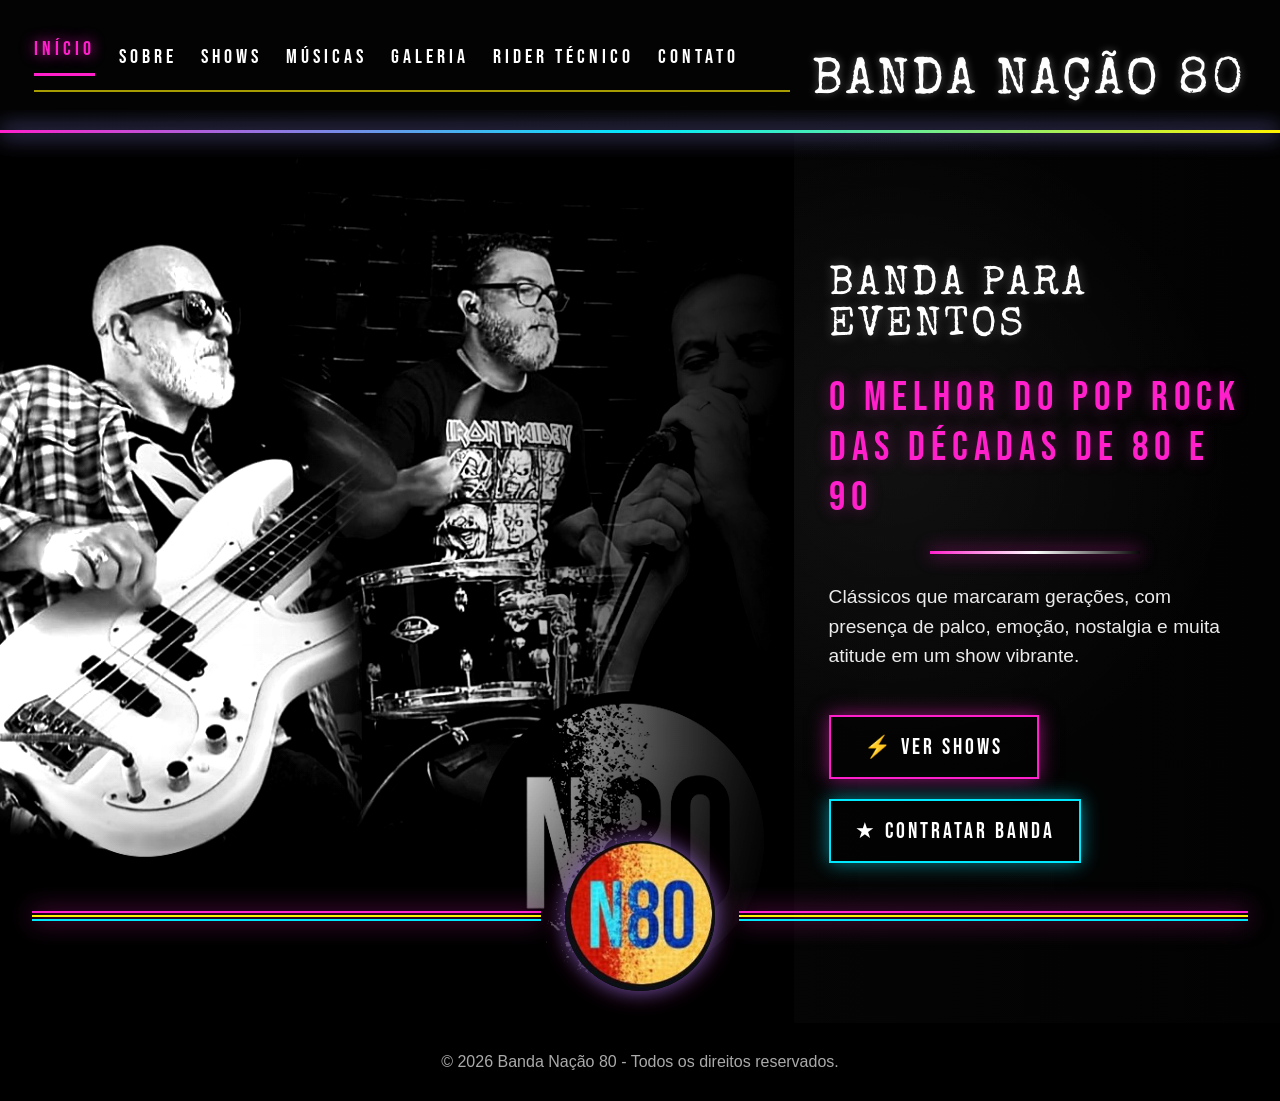
==== index.html @ 03a15b0b "Add files via upload" ====
<!DOCTYPE html>
<html lang="pt-BR">
<head>
  <meta charset="UTF-8" />
  <meta name="viewport" content="width=device-width, initial-scale=1.0" />
  <title>Início | Banda Nação 80</title>
  <link rel="stylesheet" href="style.css" />
</head>
<body>
  <header class="topo">
    <nav class="menu">
      <a class="ativo" href="index.html">Início</a>
      <a href="sobre.html">Sobre</a>
      <a href="shows.html">Shows</a>
      <a href="musicas.html">Músicas</a>
      <a href="galeria.html">Galeria</a>
      <a href="rider.html">Rider Técnico</a>
      <a href="contato.html">Contato</a>
    </nav>

    <div class="marca">BANDA NAÇÃO 80</div>
  </header>

  <main>
    <section id="inicio" class="hero">
      <div class="foto-banda" aria-label="Foto da Banda Nação 80"></div>

      <div class="conteudo-hero">
        <h2>Banda para eventos</h2>

        <h1>
          O melhor do pop rock<br />
          das décadas de 80 e 90
        </h1>

        <div class="linha-neon pequena"></div>

        <p>
          Clássicos que marcaram gerações, com presença de palco, emoção,
          nostalgia e muita atitude em um show vibrante.
        </p>

        <div class="botoes">
          <a class="btn btn-rosa" href="shows.html">⚡ Ver Shows</a>
          <a class="btn btn-azul" href="contato.html">★ Contratar Banda</a>
        </div>
      </div>

      <div class="base-neon">
        <span></span>
        <img src="assets/logo-n80.jpeg" alt="Logo N80 colorido" class="logo-centro" />
        <span></span>
      </div>
    </section>
  </main>

  <footer>
    <p>© 2026 Banda Nação 80 - Todos os direitos reservados.</p>
  </footer>

  <script src="script.js"></script>
</body>
</html>
---- style.css ----
@import url('https://fonts.googleapis.com/css2?family=Bebas+Neue&family=Special+Elite&display=swap');

* {
  margin: 0;
  padding: 0;
  box-sizing: border-box;
}

html {
  scroll-behavior: smooth;
}

body {
  background: #020202;
  color: #fff;
  font-family: Arial, Helvetica, sans-serif;
  overflow-x: hidden;
}

.topo {
  width: 100%;
  min-height: 110px;
  padding: 24px 48px 18px;
  display: flex;
  justify-content: space-between;
  align-items: flex-end;
  background: #030303;
  position: fixed;
  top: 0;
  left: 0;
  z-index: 20;
  gap: 28px;
}

.marca {
  font-family: 'Special Elite', cursive;
  font-size: clamp(2.6rem, 4.6vw, 5rem);
  color: #fff;
  letter-spacing: 3px;
  line-height: 1;
  text-shadow: 0 0 8px rgba(255,255,255,0.35);
  white-space: nowrap;
  text-align: right;
  flex-shrink: 0;
  position: relative;
  top: 16px;
}

.menu {
  display: flex;
  gap: 34px;
  align-items: center;
  justify-content: flex-start;
  width: 100%;
  border-bottom: 2px solid rgba(255, 238, 0, 0.65);
  padding-bottom: 14px;
}

.menu a {
  color: #fff;
  text-decoration: none;
  text-transform: uppercase;
  font-family: 'Bebas Neue', sans-serif;
  letter-spacing: 5px;
  font-size: 1.45rem;
  transition: 0.25s;
}

.menu a:hover,
.menu a.ativo {
  color: #ff20cb;
  text-shadow: 0 0 14px #ff20cb;
}

.menu a.ativo {
  border-bottom: 3px solid #ff20cb;
  padding-bottom: 12px;
}

.hero {
  min-height: 100vh;
  padding-top: 130px;
  display: grid;
  grid-template-columns: 62% 38%;
  position: relative;
  overflow: hidden;
  background:
    radial-gradient(circle at 70% 45%, rgba(255,255,255,0.05), transparent 32%),
    linear-gradient(90deg, #030303 0%, #050505 58%, #020202 100%);
}

.hero::before {
  content: "";
  position: absolute;
  inset: 130px 0 auto 0;
  height: 3px;
  background: linear-gradient(90deg, #ff20cb, #00eaff, #fff200);
  box-shadow: 0 0 22px #ff20cb, 0 0 22px #00eaff;
  z-index: 4;
}

.foto-banda {
  position: relative;
  min-height: calc(100vh - 130px);
  background-image:
    linear-gradient(90deg, rgba(0,0,0,0.04) 0%, rgba(0,0,0,0.08) 58%, rgba(0,0,0,0.78) 100%),
    linear-gradient(180deg, rgba(0,0,0,0.00) 0%, rgba(0,0,0,0.12) 70%, rgba(0,0,0,0.78) 100%),
    url('assets/foto-banda-home.jpeg');
  background-size: cover;
  background-position: left center;
  filter: grayscale(100%) brightness(1.35) contrast(1.08);
}

.foto-banda::after {
  content: "";
  position: absolute;
  inset: 0;
  background: linear-gradient(90deg, transparent 0%, rgba(0,0,0,0.12) 65%, rgba(0,0,0,0.88) 100%);
}

.conteudo-hero {
  position: relative;
  z-index: 5;
  padding: 15vh 62px 160px 35px;
  display: flex;
  flex-direction: column;
  justify-content: center;
  align-items: center;
}

.conteudo-hero h2 {
  font-family: 'Special Elite', cursive;
  font-size: clamp(2.2rem, 3.5vw, 4.1rem);
  font-weight: 400;
  color: #fff;
  text-transform: uppercase;
  letter-spacing: 3px;
  margin-bottom: 26px;
  text-shadow: 0 0 12px rgba(255,255,255,0.3);
}

.conteudo-hero h1 {
  font-family: 'Bebas Neue', sans-serif;
  color: #ff20cb;
  text-transform: uppercase;
  font-size: clamp(2rem, 3.6vw, 4rem);
  letter-spacing: 8px;
  line-height: 1.22;
  font-weight: 400;
  text-shadow: 0 0 16px rgba(255,32,203,0.35);
}

.linha-neon.pequena {
  width: 210px;
  height: 3px;
  background: linear-gradient(90deg, #ff20cb, #fff, transparent);
  margin: 28px 0;
  box-shadow: 0 0 18px #ff20cb;
}

.conteudo-hero p {
  max-width: 500px;
  font-size: clamp(1.2rem, 1.5vw, 1.8rem);
  line-height: 1.55;
  color: rgba(255,255,255,0.92);
  margin-bottom: 44px;
}

.botoes {
  display: flex;
  flex-wrap: wrap;
  gap: 20px;
}

.btn {
  min-width: 210px;
  text-align: center;
  padding: 17px 24px;
  text-decoration: none;
  color: #fff;
  text-transform: uppercase;
  font-family: 'Bebas Neue', sans-serif;
  letter-spacing: 3px;
  font-size: 1.35rem;
  transition: 0.25s;
  background: rgba(0,0,0,0.45);
}

.btn:hover {
  transform: translateY(-3px);
}

.btn-rosa {
  border: 2px solid #ff20cb;
  box-shadow: 0 0 18px rgba(255,32,203,0.55);
}

.btn-azul {
  border: 2px solid #00eaff;
  box-shadow: 0 0 18px rgba(0,234,255,0.55);
}

.base-neon {
  position: absolute;
  left: 32px;
  right: 32px;
  bottom: 32px;
  z-index: 8;
  display: grid;
  grid-template-columns: 1fr 150px 1fr;
  gap: 24px;
  align-items: center;
}

.base-neon span {
  height: 10px;
  display: block;
  background:
    linear-gradient(#ff20cb, #ff20cb) top/100% 2px no-repeat,
    linear-gradient(#fff200, #fff200) center/100% 2px no-repeat,
    linear-gradient(#00eaff, #00eaff) bottom/100% 2px no-repeat;
  filter: drop-shadow(0 0 12px rgba(255,32,203,0.7));
}

.logo-centro {
  width: 150px;
  height: 150px;
  border-radius: 50%;
  object-fit: cover;
  box-shadow: 0 0 25px rgba(255,32,203,0.55), 0 0 18px rgba(0,234,255,0.4);
}

.secao {
  padding: 95px 8%;
  background: #070707;
  border-top: 1px solid rgba(255,255,255,0.08);
}

.secao h2 {
  font-family: 'Bebas Neue', sans-serif;
  color: #ff20cb;
  font-size: 3rem;
  letter-spacing: 4px;
  margin-bottom: 16px;
}

.secao p {
  max-width: 850px;
  font-size: 1.15rem;
  color: #ddd;
  line-height: 1.7;
}

footer {
  padding: 30px 8%;
  background: #000;
  color: #aaa;
  text-align: center;
}

@media (max-width: 1100px) {
  .topo {
    padding: 22px 24px;
    flex-direction: column-reverse;
    align-items: center;
    gap: 18px;
  }

  .marca {
    text-align: center;
    font-size: clamp(2.2rem, 5vw, 4rem);
    top: 6px;
  }

  .menu {
    width: 100%;
    justify-content: center;
    flex-wrap: wrap;
    gap: 20px;
  }

  .hero {
    padding-top: 185px;
    grid-template-columns: 1fr;
  }

  .hero::before {
    inset: 185px 0 auto 0;
  }

  .foto-banda {
    min-height: 58vh;
    background-position: center top;
  }

  .conteudo-hero {
    padding: 48px 7% 210px;
    background: #030303;
  }

  .base-neon {
    grid-template-columns: 1fr 120px 1fr;
  }

  .logo-centro {
    width: 120px;
    height: 120px;
  }
}

@media (max-width: 650px) {
  .marca {
    font-size: 2.4rem;
    top: 4px;
  }

  .menu a {
    font-size: 1.1rem;
    letter-spacing: 3px;
  }

  .hero {
    padding-top: 225px;
  }

  .hero::before {
    inset: 225px 0 auto 0;
  }

  .conteudo-hero h1 {
    letter-spacing: 4px;
  }

  .btn {
    width: 100%;
  }

  .base-neon {
    left: 16px;
    right: 16px;
    grid-template-columns: 1fr 92px 1fr;
    gap: 12px;
  }

  .logo-centro {
    width: 92px;
    height: 92px;
  }
}


/* =========================
   PÁGINAS INTERNAS
========================= */

.pagina-interna {
  min-height: 100vh;
  padding: 180px 8% 90px;
  background:
    linear-gradient(90deg, rgba(0,0,0,0.88), rgba(0,0,0,0.82)),
    url('assets/foto-banda-home.jpeg');
  background-size: cover;
  background-position: center;
  background-attachment: fixed;
}

.pagina-cabecalho {
  max-width: 980px;
  margin-bottom: 46px;
  border-left: 5px solid #ff20cb;
  padding-left: 28px;
}

.pagina-cabecalho h1 {
  font-family: 'Special Elite', cursive;
  font-size: clamp(3rem, 6vw, 6rem);
  color: #fff;
  text-transform: uppercase;
  letter-spacing: 4px;
  line-height: 1;
  text-shadow: 0 0 14px rgba(255,255,255,0.35);
  margin-bottom: 22px;
}

.pagina-cabecalho p {
  max-width: 760px;
  color: #ff20cb;
  font-family: 'Bebas Neue', sans-serif;
  letter-spacing: 4px;
  font-size: clamp(1.4rem, 2.1vw, 2.3rem);
  text-transform: uppercase;
  line-height: 1.35;
}

.conteudo-grid,
.contato-grid {
  display: grid;
  grid-template-columns: repeat(2, minmax(260px, 1fr));
  gap: 28px;
}

.card-info {
  background: rgba(0,0,0,0.72);
  border: 1px solid rgba(0,234,255,0.42);
  box-shadow: 0 0 22px rgba(0,234,255,0.16);
  padding: 30px;
  border-radius: 18px;
}

.card-info h2 {
  font-family: 'Bebas Neue', sans-serif;
  color: #fff200;
  font-size: 2.3rem;
  letter-spacing: 4px;
  margin-bottom: 14px;
}

.card-info p {
  color: rgba(255,255,255,0.9);
  font-size: 1.16rem;
  line-height: 1.7;
  margin-bottom: 10px;
}

.destaque-largo {
  grid-column: 1 / -1;
  border-color: rgba(255,32,203,0.55);
  box-shadow: 0 0 22px rgba(255,32,203,0.18);
}

.shows-lista {
  display: grid;
  gap: 24px;
  max-width: 980px;
}

.show-card {
  display: grid;
  grid-template-columns: 140px 1fr;
  gap: 24px;
  align-items: center;
  background: rgba(0,0,0,0.72);
  border: 1px solid rgba(255,32,203,0.48);
  box-shadow: 0 0 22px rgba(255,32,203,0.18);
  padding: 26px;
  border-radius: 18px;
}

.data-show {
  font-family: 'Bebas Neue', sans-serif;
  color: #fff200;
  font-size: 2.8rem;
  letter-spacing: 3px;
  text-align: center;
  border-right: 2px solid rgba(0,234,255,0.6);
}

.show-card h2 {
  font-family: 'Bebas Neue', sans-serif;
  color: #fff;
  font-size: 2.3rem;
  letter-spacing: 3px;
}

.show-card p {
  color: rgba(255,255,255,0.85);
  font-size: 1.15rem;
}

.galeria-grid {
  display: grid;
  grid-template-columns: repeat(3, 1fr);
  gap: 22px;
}

.foto-galeria {
  min-height: 280px;
  border-radius: 18px;
  overflow: hidden;
  background-size: cover;
  background-position: center;
  border: 1px solid rgba(255,255,255,0.16);
  box-shadow: 0 0 22px rgba(255,32,203,0.16);
  display: flex;
  align-items: flex-end;
  padding: 22px;
}

.foto-galeria span {
  font-family: 'Bebas Neue', sans-serif;
  font-size: 1.7rem;
  letter-spacing: 3px;
  color: #fff;
  text-shadow: 0 0 12px #000;
}

.foto-1,
.foto-2 {
  background-image: linear-gradient(rgba(0,0,0,0.15), rgba(0,0,0,0.65)), url('assets/foto-banda-home.jpeg');
}

.foto-3 {
  background-image: linear-gradient(rgba(0,0,0,0.15), rgba(0,0,0,0.65)), url('assets/logo-n80.jpeg');
}

.form-contato {
  background: rgba(0,0,0,0.72);
  border: 1px solid rgba(255,32,203,0.48);
  box-shadow: 0 0 22px rgba(255,32,203,0.18);
  padding: 30px;
  border-radius: 18px;
  display: grid;
  gap: 16px;
}

.form-contato input,
.form-contato textarea {
  width: 100%;
  padding: 16px;
  border-radius: 10px;
  border: 1px solid rgba(255,255,255,0.18);
  background: rgba(255,255,255,0.08);
  color: #fff;
  font-size: 1rem;
  outline: none;
}

.form-contato textarea {
  min-height: 150px;
  resize: vertical;
}

.form-contato input::placeholder,
.form-contato textarea::placeholder {
  color: rgba(255,255,255,0.6);
}

@media (max-width: 900px) {
  .pagina-interna {
    padding-top: 250px;
  }

  .conteudo-grid,
  .contato-grid,
  .galeria-grid {
    grid-template-columns: 1fr;
  }

  .show-card {
    grid-template-columns: 1fr;
  }

  .data-show {
    border-right: none;
    border-bottom: 2px solid rgba(0,234,255,0.6);
    padding-bottom: 12px;
  }
}


/* =========================
   RESPONSIVO - PÁGINA INICIAL
   Ajuste final para notebook, tablet e celular
========================= */

@media (max-width: 1280px) {
  .topo {
    padding: 22px 34px 18px;
    gap: 22px;
  }

  .menu {
    gap: 24px;
  }

  .menu a {
    font-size: 1.25rem;
    letter-spacing: 4px;
  }

  .marca {
    font-size: clamp(2.2rem, 4vw, 4.2rem);
  }

  .conteudo-hero {
    padding-right: 38px;
  }

  .conteudo-hero h2 {
    font-size: clamp(2rem, 3.2vw, 3.5rem);
  }

  .conteudo-hero h1 {
    font-size: clamp(1.8rem, 3.2vw, 3.5rem);
    letter-spacing: 6px;
  }
}

@media (max-width: 1050px) {
  .topo {
    min-height: auto;
    padding: 18px 24px 14px;
    flex-direction: column-reverse;
    align-items: center;
    gap: 18px;
  }

  .marca {
    top: 0;
    text-align: center;
    font-size: clamp(2.3rem, 7vw, 4.2rem);
  }

  .menu {
    width: 100%;
    justify-content: center;
    flex-wrap: wrap;
    gap: 18px 26px;
    padding-bottom: 12px;
  }

  .menu a {
    font-size: 1.15rem;
    letter-spacing: 3px;
  }

  .menu a.ativo {
    padding-bottom: 8px;
  }

  .hero {
    min-height: auto;
    padding-top: 190px;
    grid-template-columns: 1fr;
    background: #030303;
  }

  .hero::before {
    inset: 190px 0 auto 0;
  }

  .foto-banda {
    min-height: 56vh;
    width: 100%;
    background-position: center top;
    filter: grayscale(100%) brightness(1.22) contrast(1.05);
  }

  .foto-banda::after {
    background:
      linear-gradient(180deg, rgba(0,0,0,0.04) 0%, rgba(0,0,0,0.24) 55%, rgba(0,0,0,0.9) 100%);
  }

  .conteudo-hero {
    padding: 42px 8% 210px;
    background:
      radial-gradient(circle at center top, rgba(255,32,203,0.10), transparent 35%),
      #030303;
    align-items: center;
    text-align: center;
  }

  .conteudo-hero h2 {
    font-size: clamp(2.4rem, 7vw, 4.2rem);
    margin-bottom: 22px;
  }

  .conteudo-hero h1 {
    font-size: clamp(2rem, 6vw, 3.6rem);
    letter-spacing: 5px;
  }

  .linha-neon.pequena {
    margin-left: auto;
    margin-right: auto;
  }

  .conteudo-hero p {
    max-width: 680px;
    font-size: clamp(1.1rem, 2.8vw, 1.45rem);
  }

  .botoes {
    justify-content: center;
  }

  .base-neon {
    bottom: 40px;
    grid-template-columns: 1fr 125px 1fr;
    gap: 18px;
  }

  .logo-centro {
    width: 125px;
    height: 125px;
  }
}

@media (max-width: 700px) {
  .topo {
    padding: 16px 16px 12px;
    gap: 14px;
  }

  .marca {
    font-size: clamp(2rem, 11vw, 3.1rem);
    letter-spacing: 2px;
    line-height: 1.08;
  }

  .menu {
    gap: 12px 18px;
    padding-bottom: 10px;
  }

  .menu a {
    font-size: 1rem;
    letter-spacing: 2px;
  }

  .hero {
    padding-top: 205px;
  }

  .hero::before {
    inset: 205px 0 auto 0;
  }

  .foto-banda {
    min-height: 48vh;
    background-size: cover;
    background-position: center top;
  }

  .conteudo-hero {
    padding: 36px 7% 180px;
  }

  .conteudo-hero h2 {
    font-size: clamp(2rem, 10vw, 3rem);
    letter-spacing: 2px;
  }

  .conteudo-hero h1 {
    font-size: clamp(1.7rem, 8vw, 2.5rem);
    letter-spacing: 3px;
  }

  .conteudo-hero p {
    font-size: 1.08rem;
    line-height: 1.55;
    margin-bottom: 32px;
  }

  .botoes {
    width: 100%;
    gap: 14px;
  }

  .btn {
    width: 100%;
    min-width: 0;
    padding: 15px 18px;
    font-size: 1.18rem;
  }

  .base-neon {
    left: 16px;
    right: 16px;
    bottom: 34px;
    grid-template-columns: 1fr 96px 1fr;
    gap: 12px;
  }

  .logo-centro {
    width: 96px;
    height: 96px;
  }
}

@media (max-width: 430px) {
  .topo {
    padding: 14px 12px 10px;
  }

  .menu {
    gap: 10px 14px;
  }

  .menu a {
    font-size: 0.95rem;
    letter-spacing: 1.5px;
  }

  .marca {
    font-size: 2rem;
  }

  .hero {
    padding-top: 215px;
  }

  .hero::before {
    inset: 215px 0 auto 0;
  }

  .foto-banda {
    min-height: 42vh;
  }

  .conteudo-hero {
    padding: 30px 6% 160px;
  }

  .conteudo-hero h2 {
    font-size: 2rem;
  }

  .conteudo-hero h1 {
    font-size: 1.65rem;
    letter-spacing: 2px;
  }

  .linha-neon.pequena {
    width: 160px;
    margin: 20px auto;
  }

  .conteudo-hero p {
    font-size: 1rem;
  }

  .base-neon {
    grid-template-columns: 1fr 82px 1fr;
  }

  .logo-centro {
    width: 82px;
    height: 82px;
  }
}


/* =========================
   SOBRE - TEXTO ATUALIZADO
========================= */

.pagina-sobre {
  background:
    linear-gradient(90deg, rgba(0,0,0,0.90), rgba(0,0,0,0.78)),
    url('assets/foto-banda-home.jpeg');
  background-size: cover;
  background-position: center;
  background-attachment: fixed;
}

.sobre-layout {
  display: grid;
  grid-template-columns: minmax(320px, 1.25fr) minmax(280px, 0.85fr);
  gap: 34px;
  align-items: start;
}

.sobre-texto-principal {
  background:
    linear-gradient(135deg, rgba(0,0,0,0.82), rgba(0,0,0,0.62));
  border: 1px solid rgba(255,32,203,0.50);
  box-shadow:
    0 0 28px rgba(255,32,203,0.18),
    inset 0 0 28px rgba(255,255,255,0.03);
  border-radius: 22px;
  padding: 36px;
}

.sobre-texto-principal h2 {
  font-family: 'Special Elite', cursive;
  color: #fff;
  font-size: clamp(2.2rem, 4vw, 4rem);
  line-height: 1.05;
  letter-spacing: 3px;
  text-transform: uppercase;
  margin-bottom: 26px;
  text-shadow: 0 0 12px rgba(255,255,255,0.30);
}

.sobre-texto-principal p {
  color: rgba(255,255,255,0.92);
  font-size: 1.22rem;
  line-height: 1.85;
  margin-bottom: 22px;
}

.sobre-texto-principal strong {
  color: #fff200;
  font-weight: 700;
}

.sobre-cards {
  display: grid;
  gap: 22px;
}

.sobre-cards .card-info {
  border-color: rgba(0,234,255,0.38);
}

.sobre-cards .card-info h2 {
  font-size: 2rem;
}

.sobre-cards .card-info p {
  font-size: 1.05rem;
}

@media (max-width: 1000px) {
  .sobre-layout {
    grid-template-columns: 1fr;
  }

  .sobre-texto-principal {
    padding: 30px;
  }

  .sobre-texto-principal p {
    font-size: 1.12rem;
  }
}

@media (max-width: 600px) {
  .sobre-texto-principal {
    padding: 24px;
  }

  .sobre-texto-principal h2 {
    font-size: 2.1rem;
  }

  .sobre-texto-principal p {
    font-size: 1.02rem;
    line-height: 1.7;
  }
}


/* Ajuste final da página Sobre */
.sobre-texto-principal h2 {
  margin-bottom: 30px;
}

.sobre-cards {
  align-content: start;
}

.sobre-cards .card-info {
  min-height: 220px;
  display: flex;
  flex-direction: column;
  justify-content: center;
}

@media (max-width: 1000px) {
  .sobre-cards .card-info {
    min-height: auto;
  }
}


/* Ajuste solicitado: trocar para 'Nossa História' e remover card lateral */
.sobre-texto-principal h2{
  margin-bottom: 28px;
}

.sobre-cards{
  align-content: start;
}

.sobre-cards .card-info{
  min-height: 210px;
}

@media (max-width: 1000px){
  .sobre-cards .card-info{
    min-height: auto;
  }
}


/* =========================
   AJUSTE FINAL - PÁGINA SOBRE
   Fontes iguais + quadros mais altos
========================= */

.sobre-layout{
  align-items: stretch;
}

.sobre-texto-principal,
.sobre-cards .card-info{
  min-height: 300px;
  padding: 38px;
}

.sobre-texto-principal{
  display: flex;
  flex-direction: column;
  justify-content: flex-start;
}

.sobre-texto-principal p,
.sobre-cards .card-info p{
  font-size: 1.18rem;
  line-height: 1.82;
}

.sobre-cards{
  gap: 26px;
}

.sobre-cards .card-info{
  display: flex;
  flex-direction: column;
  justify-content: flex-start;
}

.sobre-cards .card-info h2{
  font-size: 2.05rem;
  margin-bottom: 18px;
}

.sobre-cards .card-info p{
  margin-bottom: 0;
}

@media (max-width: 1200px){
  .sobre-texto-principal,
  .sobre-cards .card-info{
    min-height: 280px;
    padding: 34px;
  }

  .sobre-texto-principal p,
  .sobre-cards .card-info p{
    font-size: 1.12rem;
    line-height: 1.78;
  }
}

@media (max-width: 1000px){
  .sobre-texto-principal,
  .sobre-cards .card-info{
    min-height: auto;
    padding: 30px;
  }

  .sobre-texto-principal p,
  .sobre-cards .card-info p{
    font-size: 1.08rem;
    line-height: 1.74;
  }

  .sobre-cards{
    gap: 20px;
  }
}

@media (max-width: 600px){
  .sobre-texto-principal,
  .sobre-cards .card-info{
    padding: 24px;
  }

  .sobre-texto-principal p,
  .sobre-cards .card-info p{
    font-size: 1.02rem;
    line-height: 1.68;
  }

  .sobre-cards .card-info h2{
    font-size: 1.85rem;
    margin-bottom: 14px;
  }
}


/* =========================
   AJUSTE FINAL SOLICITADO
   Quadros no mesmo padrão + cabeçalho amarelo
========================= */

.sobre-texto-principal,
.sobre-cards .card-info{
  background: linear-gradient(135deg, rgba(0,0,0,0.84), rgba(0,0,0,0.68));
  border: 1px solid rgba(0,234,255,0.55);
  box-shadow:
    0 0 22px rgba(0,234,255,0.20),
    inset 0 0 22px rgba(255,255,255,0.02);
  border-radius: 22px;
}

.sobre-texto-principal h2,
.sobre-cards .card-info h2{
  color: #fff200;
  text-shadow: 0 0 10px rgba(255,242,0,0.20);
}

.sobre-texto-principal h2{
  font-family: 'Bebas Neue', sans-serif;
  font-size: clamp(2.7rem, 4.6vw, 4.4rem);
  letter-spacing: 4px;
  line-height: 1.05;
  margin-bottom: 24px;
}

.sobre-texto-principal p{
  font-size: 1.28rem;
  line-height: 1.9;
}

.sobre-cards .card-info h2{
  font-size: 2.15rem;
  letter-spacing: 3px;
}

.sobre-cards .card-info p{
  font-size: 1.16rem;
  line-height: 1.82;
}

@media (max-width: 1200px){
  .sobre-texto-principal h2{
    font-size: clamp(2.4rem, 4vw, 3.8rem);
  }

  .sobre-texto-principal p{
    font-size: 1.18rem;
    line-height: 1.8;
  }

  .sobre-cards .card-info p{
    font-size: 1.08rem;
  }
}

@media (max-width: 1000px){
  .sobre-texto-principal h2{
    font-size: clamp(2.2rem, 6vw, 3.3rem);
  }

  .sobre-texto-principal p{
    font-size: 1.10rem;
    line-height: 1.75;
  }

  .sobre-cards .card-info h2{
    font-size: 2rem;
  }

  .sobre-cards .card-info p{
    font-size: 1.04rem;
    line-height: 1.72;
  }
}

@media (max-width: 600px){
  .sobre-texto-principal h2{
    font-size: 2.3rem;
    letter-spacing: 2px;
  }

  .sobre-texto-principal p{
    font-size: 1.05rem;
    line-height: 1.68;
  }

  .sobre-cards .card-info h2{
    font-size: 1.85rem;
  }

  .sobre-cards .card-info p{
    font-size: 1rem;
    line-height: 1.64;
  }
}


/* =========================
   AJUSTE SOLICITADO
   Texto ocupando quase toda a janela
========================= */

/* Faz o bloco principal ocupar praticamente toda a largura */
.sobre-layout{
  display: grid;
  grid-template-columns: 1fr;
  gap: 28px;
}

.sobre-texto-principal{
  width: 100%;
  max-width: 100%;
  min-height: 0;
  padding: 40px 46px;
}

/* Melhora a ocupação do texto dentro do quadro */
.sobre-texto-principal p{
  max-width: none;
  width: 100%;
}

/* Os cards ficam abaixo, em linha, para liberar espaço ao texto principal */
.sobre-cards{
  display: grid;
  grid-template-columns: repeat(2, minmax(280px, 1fr));
  gap: 24px;
}

.sobre-cards .card-info{
  min-height: 220px;
  padding: 32px;
}

/* Responsivo */
@media (max-width: 1000px){
  .sobre-texto-principal{
    padding: 34px 30px;
  }

  .sobre-cards{
    grid-template-columns: 1fr;
  }

  .sobre-cards .card-info{
    min-height: auto;
    padding: 28px;
  }
}

@media (max-width: 600px){
  .sobre-texto-principal{
    padding: 26px 22px;
  }

  .sobre-cards .card-info{
    padding: 24px 22px;
  }
}


/* =========================
   SHOWS - AGENDA ATUALIZADA
========================= */

.pagina-shows {
  background:
    linear-gradient(90deg, rgba(0,0,0,0.92), rgba(0,0,0,0.78)),
    url('assets/foto-banda-home.jpeg');
  background-size: cover;
  background-position: center;
  background-attachment: fixed;
}

.agenda-container {
  max-width: 1180px;
}

.show-destaque {
  display: grid;
  grid-template-columns: 220px 1fr;
  gap: 34px;
  align-items: stretch;
  background: linear-gradient(135deg, rgba(0,0,0,0.86), rgba(0,0,0,0.68));
  border: 1px solid rgba(0,234,255,0.55);
  box-shadow:
    0 0 28px rgba(0,234,255,0.18),
    inset 0 0 22px rgba(255,255,255,0.02);
  border-radius: 24px;
  padding: 34px;
}

.show-data-box {
  min-height: 240px;
  border-radius: 20px;
  border: 2px solid rgba(255,32,203,0.72);
  box-shadow: 0 0 24px rgba(255,32,203,0.25);
  background:
    radial-gradient(circle at center, rgba(255,32,203,0.18), rgba(0,0,0,0.72));
  display: flex;
  flex-direction: column;
  align-items: center;
  justify-content: center;
}

.show-dia {
  font-family: 'Bebas Neue', sans-serif;
  color: #fff200;
  font-size: clamp(5rem, 8vw, 7.5rem);
  line-height: 0.85;
  letter-spacing: 4px;
  text-shadow: 0 0 12px rgba(255,242,0,0.3);
}

.show-mes {
  font-family: 'Bebas Neue', sans-serif;
  color: #ff20cb;
  font-size: 2.6rem;
  letter-spacing: 5px;
  margin-top: 12px;
}

.show-ano {
  color: #ffffff;
  font-family: 'Bebas Neue', sans-serif;
  font-size: 1.6rem;
  letter-spacing: 4px;
}

.show-info {
  padding: 8px 0;
  display: flex;
  flex-direction: column;
  justify-content: center;
}

.show-info h2 {
  font-family: 'Special Elite', cursive;
  color: #ffffff;
  font-size: clamp(3rem, 6vw, 6rem);
  line-height: 1;
  letter-spacing: 4px;
  text-transform: uppercase;
  text-shadow: 0 0 14px rgba(255,255,255,0.35);
  margin-bottom: 10px;
}

.show-subtitulo {
  font-family: 'Bebas Neue', sans-serif;
  color: #ff20cb;
  font-size: clamp(1.5rem, 2.4vw, 2.4rem);
  letter-spacing: 5px;
  text-transform: uppercase;
  margin-bottom: 26px;
}

.show-detalhes {
  display: grid;
  gap: 12px;
  margin-bottom: 30px;
}

.show-detalhes p {
  color: rgba(255,255,255,0.92);
  font-size: 1.25rem;
  line-height: 1.55;
}

.show-detalhes strong {
  color: #fff200;
}

.show-info .btn {
  width: fit-content;
}

@media (max-width: 900px) {
  .show-destaque {
    grid-template-columns: 1fr;
    padding: 28px;
  }

  .show-data-box {
    min-height: 180px;
  }

  .show-info {
    text-align: center;
    align-items: center;
  }

  .show-detalhes p {
    font-size: 1.12rem;
  }
}

@media (max-width: 550px) {
  .show-destaque {
    padding: 22px;
  }

  .show-data-box {
    min-height: 150px;
  }

  .show-dia {
    font-size: 4.6rem;
  }

  .show-mes {
    font-size: 2.1rem;
  }

  .show-info h2 {
    font-size: 2.7rem;
  }

  .show-subtitulo {
    font-size: 1.35rem;
    letter-spacing: 3px;
  }

  .show-detalhes p {
    font-size: 1rem;
  }

  .show-info .btn {
    width: 100%;
  }
}


/* =========================
   AJUSTE SHOWS
   Janela menor + telefone de reserva
========================= */

.agenda-container {
  max-width: 980px;
}

.show-destaque {
  grid-template-columns: 170px 1fr;
  gap: 26px;
  padding: 26px 28px;
  max-width: 980px;
}

.show-data-box {
  min-height: 210px;
}

.show-dia {
  font-size: clamp(4rem, 6vw, 5.6rem);
}

.show-mes {
  font-size: 2.1rem;
  margin-top: 8px;
}

.show-ano {
  font-size: 1.3rem;
}

.show-info h2 {
  font-size: clamp(2.7rem, 5vw, 4.8rem);
  margin-bottom: 8px;
}

.show-subtitulo {
  font-size: clamp(1.35rem, 2vw, 2rem);
  margin-bottom: 20px;
}

.show-detalhes {
  gap: 8px;
  margin-bottom: 24px;
}

.show-detalhes p {
  font-size: 1.12rem;
  line-height: 1.45;
}

.show-info .btn {
  padding: 14px 22px;
  min-width: 185px;
  font-size: 1.15rem;
}

@media (max-width: 900px) {
  .agenda-container {
    max-width: 100%;
  }

  .show-destaque {
    grid-template-columns: 1fr;
    padding: 24px;
  }

  .show-data-box {
    min-height: 160px;
  }
}

@media (max-width: 550px) {
  .show-destaque {
    padding: 20px;
  }

  .show-info h2 {
    font-size: 2.4rem;
  }

  .show-detalhes p {
    font-size: 1rem;
  }
}


/* =========================
   AJUSTE FINAL - SHOWS
   Janela menor + reservas em destaque
========================= */

.agenda-container {
  max-width: 860px;
}

.show-destaque {
  grid-template-columns: 145px 1fr;
  gap: 22px;
  max-width: 860px;
  padding: 22px 24px;
  border-radius: 22px;
}

.show-data-box {
  min-height: 185px;
  border-radius: 18px;
}

.show-dia {
  font-size: clamp(3.5rem, 5vw, 4.8rem);
}

.show-mes {
  font-size: 1.9rem;
  margin-top: 6px;
}

.show-ano {
  font-size: 1.15rem;
  letter-spacing: 3px;
}

.show-info h2 {
  font-size: clamp(2.4rem, 4vw, 4rem);
  margin-bottom: 6px;
}

.show-subtitulo {
  font-size: clamp(1.2rem, 1.8vw, 1.7rem);
  letter-spacing: 4px;
  margin-bottom: 16px;
}

.show-detalhes {
  gap: 8px;
  margin-bottom: 18px;
}

.show-detalhes p {
  font-size: 1.06rem;
  line-height: 1.42;
}

.reserva-destaque {
  display: inline-flex;
  flex-direction: column;
  align-items: flex-start;
  gap: 6px;
  padding: 14px 18px;
  margin: 6px 0 18px;
  border: 2px solid rgba(255, 242, 0, 0.8);
  border-radius: 16px;
  background: linear-gradient(135deg, rgba(255,242,0,0.10), rgba(255,32,203,0.12), rgba(0,0,0,0.55));
  box-shadow: 0 0 20px rgba(255,242,0,0.18);
}

.reserva-label {
  font-family: 'Bebas Neue', sans-serif;
  color: #fff200;
  font-size: 1.55rem;
  letter-spacing: 3px;
  text-transform: uppercase;
  line-height: 1;
}

.reserva-fone {
  font-family: 'Bebas Neue', sans-serif;
  color: #ffffff;
  font-size: 2rem;
  letter-spacing: 3px;
  line-height: 1;
  text-shadow: 0 0 12px rgba(255,255,255,0.22);
}

.show-acoes {
  display: flex;
  gap: 14px;
  align-items: center;
  flex-wrap: wrap;
}

.show-info .btn {
  padding: 13px 20px;
  min-width: 170px;
  font-size: 1.08rem;
}

@media (max-width: 900px) {
  .agenda-container {
    max-width: 100%;
  }

  .show-destaque {
    grid-template-columns: 1fr;
    max-width: 100%;
    padding: 22px;
  }

  .show-data-box {
    min-height: 145px;
  }

  .show-info {
    align-items: center;
    text-align: center;
  }

  .reserva-destaque {
    align-items: center;
  }

  .show-acoes {
    justify-content: center;
  }
}

@media (max-width: 550px) {
  .show-destaque {
    padding: 18px;
    gap: 18px;
  }

  .show-data-box {
    min-height: 132px;
  }

  .show-info h2 {
    font-size: 2.1rem;
  }

  .show-subtitulo {
    font-size: 1.05rem;
    letter-spacing: 2px;
  }

  .show-detalhes p {
    font-size: 0.98rem;
  }

  .reserva-label {
    font-size: 1.35rem;
  }

  .reserva-fone {
    font-size: 1.6rem;
    letter-spacing: 2px;
  }

  .show-info .btn {
    width: 100%;
  }
}


/* =========================
   GALERIA - FOTOS NOVAS + MODAL
========================= */

.pagina-galeria {
  background:
    linear-gradient(90deg, rgba(0,0,0,0.92), rgba(0,0,0,0.76)),
    url('assets/foto-banda-home.jpeg');
  background-size: cover;
  background-position: center;
  background-attachment: fixed;
}

.galeria-subtitulo {
  margin: 18px 0 26px;
}

.galeria-subtitulo h2 {
  font-family: 'Bebas Neue', sans-serif;
  color: #fff200;
  font-size: clamp(2.2rem, 4vw, 3.4rem);
  letter-spacing: 4px;
  text-transform: uppercase;
  margin-bottom: 6px;
}

.galeria-subtitulo p {
  color: rgba(255,255,255,0.84);
  font-size: 1.08rem;
}

.galeria-fotos-grid {
  display: grid;
  grid-template-columns: repeat(3, minmax(240px, 1fr));
  gap: 24px;
}

.galeria-card {
  position: relative;
  min-height: 310px;
  border: 1px solid rgba(0,234,255,0.55);
  border-radius: 20px;
  overflow: hidden;
  background: rgba(0,0,0,0.72);
  box-shadow: 0 0 22px rgba(0,234,255,0.16);
  cursor: pointer;
  padding: 0;
  transition: 0.25s ease;
}

.galeria-card:hover {
  transform: translateY(-4px);
  box-shadow: 0 0 28px rgba(255,32,203,0.25);
  border-color: rgba(255,32,203,0.65);
}

.galeria-card img {
  width: 100%;
  height: 100%;
  min-height: 310px;
  object-fit: cover;
  display: block;
  filter: contrast(1.05);
}

.galeria-card::after {
  content: "";
  position: absolute;
  inset: 0;
  background: linear-gradient(180deg, transparent 52%, rgba(0,0,0,0.82) 100%);
}

.galeria-card span {
  position: absolute;
  left: 18px;
  bottom: 18px;
  z-index: 2;
  font-family: 'Bebas Neue', sans-serif;
  color: #ffffff;
  font-size: 1.7rem;
  letter-spacing: 3px;
  text-transform: uppercase;
  text-shadow: 0 0 12px #000;
}

.modal-foto {
  position: fixed;
  inset: 0;
  z-index: 200;
  display: none;
  align-items: center;
  justify-content: center;
  padding: 28px;
  background: rgba(0,0,0,0.88);
  backdrop-filter: blur(8px);
}

.modal-foto.ativo {
  display: flex;
}

.modal-foto img {
  max-width: min(94vw, 1050px);
  max-height: 88vh;
  object-fit: contain;
  border-radius: 18px;
  border: 2px solid rgba(255,32,203,0.68);
  box-shadow:
    0 0 34px rgba(255,32,203,0.35),
    0 0 30px rgba(0,234,255,0.18);
  background: #000;
}

.fechar-modal {
  position: fixed;
  top: 24px;
  right: 32px;
  width: 52px;
  height: 52px;
  border-radius: 50%;
  border: 2px solid rgba(255,255,255,0.85);
  background: rgba(0,0,0,0.78);
  color: #fff;
  font-size: 2.4rem;
  line-height: 1;
  cursor: pointer;
  z-index: 210;
  box-shadow: 0 0 18px rgba(255,32,203,0.35);
}

.fechar-modal:hover {
  color: #fff200;
  border-color: #fff200;
}

.modal-aberto {
  overflow: hidden;
}

.videos-grid {
  display: grid;
  grid-template-columns: repeat(2, minmax(280px, 1fr));
  gap: 24px;
  margin-top: 24px;
}

.video-card {
  background: rgba(0,0,0,0.76);
  border: 1px solid rgba(255,32,203,0.55);
  border-radius: 20px;
  padding: 18px;
  box-shadow: 0 0 22px rgba(255,32,203,0.15);
}

.video-card video {
  width: 100%;
  max-height: 420px;
  border-radius: 14px;
  background: #000;
  display: block;
}

.video-card span {
  display: block;
  margin-top: 14px;
  font-family: 'Bebas Neue', sans-serif;
  color: #fff200;
  font-size: 1.55rem;
  letter-spacing: 3px;
  text-transform: uppercase;
}

@media (max-width: 1050px) {
  .galeria-fotos-grid {
    grid-template-columns: repeat(2, minmax(220px, 1fr));
  }
}

@media (max-width: 700px) {
  .galeria-fotos-grid,
  .videos-grid {
    grid-template-columns: 1fr;
  }

  .galeria-card,
  .galeria-card img {
    min-height: 360px;
  }

  .fechar-modal {
    top: 16px;
    right: 16px;
    width: 46px;
    height: 46px;
    font-size: 2rem;
  }

  .modal-foto {
    padding: 18px;
  }
}

@media (max-width: 430px) {
  .galeria-card,
  .galeria-card img {
    min-height: 310px;
  }

  .galeria-card span {
    font-size: 1.45rem;
  }
}


/* =========================
   AJUSTE FINAL DA GALERIA
   Fotos menores + vídeo em modal
========================= */

.galeria-fotos-grid {
  display: grid;
  grid-template-columns: repeat(4, minmax(170px, 1fr));
  gap: 18px;
}

.galeria-card {
  min-height: 220px;
  border-radius: 16px;
}

.galeria-card img {
  min-height: 220px;
}

.galeria-card span {
  left: 12px;
  bottom: 12px;
  font-size: 1.2rem;
  letter-spacing: 2px;
}

.videos-grid {
  display: grid;
  grid-template-columns: repeat(3, minmax(220px, 1fr));
  gap: 18px;
  margin-top: 20px;
}

.video-card {
  background: rgba(0,0,0,0.76);
  border: 1px solid rgba(255,32,203,0.55);
  border-radius: 16px;
  padding: 12px;
  box-shadow: 0 0 16px rgba(255,32,203,0.14);
  cursor: pointer;
  transition: 0.25s ease;
  text-align: left;
}

.video-card:hover {
  transform: translateY(-3px);
  box-shadow: 0 0 24px rgba(0,234,255,0.18);
}

.video-thumb {
  position: relative;
  overflow: hidden;
  border-radius: 12px;
  background: #000;
}

.video-card video {
  width: 100%;
  height: 200px;
  object-fit: cover;
  border-radius: 12px;
  display: block;
  pointer-events: none;
}

.video-play {
  position: absolute;
  inset: 0;
  display: flex;
  align-items: center;
  justify-content: center;
  font-size: 3.2rem;
  color: #fff;
  text-shadow: 0 0 12px #000;
  background: linear-gradient(180deg, rgba(0,0,0,0.12), rgba(0,0,0,0.35));
}

.video-card span {
  display: block;
  margin-top: 10px;
  font-family: 'Bebas Neue', sans-serif;
  color: #fff200;
  font-size: 1.3rem;
  letter-spacing: 2px;
  text-transform: uppercase;
}

.modal-video {
  position: fixed;
  inset: 0;
  z-index: 205;
  display: none;
  align-items: center;
  justify-content: center;
  padding: 28px;
  background: rgba(0,0,0,0.88);
  backdrop-filter: blur(8px);
}

.modal-video.ativo {
  display: flex;
}

.video-modal-box {
  width: min(92vw, 980px);
  max-height: 88vh;
  border-radius: 18px;
  border: 2px solid rgba(0,234,255,0.68);
  box-shadow:
    0 0 34px rgba(0,234,255,0.30),
    0 0 24px rgba(255,32,203,0.14);
  background: #000;
  overflow: hidden;
}

.video-modal-box video {
  width: 100%;
  max-height: 88vh;
  display: block;
  background: #000;
}

@media (max-width: 1100px) {
  .galeria-fotos-grid {
    grid-template-columns: repeat(3, minmax(170px, 1fr));
  }

  .videos-grid {
    grid-template-columns: repeat(2, minmax(220px, 1fr));
  }
}

@media (max-width: 760px) {
  .galeria-fotos-grid {
    grid-template-columns: repeat(2, minmax(140px, 1fr));
  }

  .galeria-card,
  .galeria-card img {
    min-height: 180px;
  }

  .videos-grid {
    grid-template-columns: 1fr;
  }

  .video-card video {
    height: 220px;
  }
}

@media (max-width: 430px) {
  .galeria-fotos-grid {
    grid-template-columns: repeat(2, minmax(120px, 1fr));
    gap: 14px;
  }

  .galeria-card,
  .galeria-card img {
    min-height: 150px;
  }

  .galeria-card span {
    font-size: 1rem;
    left: 10px;
    bottom: 10px;
  }

  .video-card video {
    height: 190px;
  }
}


/* =========================
   GALERIA - AJUSTE FINAL
   fotos menores + enquadramento pelo topo
========================= */

.galeria-fotos-grid {
  display: grid !important;
  grid-template-columns: repeat(5, minmax(130px, 1fr)) !important;
  gap: 14px !important;
}

.galeria-card {
  min-height: auto !important;
  height: 180px !important;
  aspect-ratio: auto !important;
  border-radius: 14px !important;
  padding: 0 !important;
  overflow: hidden !important;
}

.galeria-card img {
  width: 100% !important;
  height: 100% !important;
  min-height: 0 !important;
  object-fit: cover !important;
  object-position: center top !important;
  display: block !important;
}

.galeria-card::after {
  background: linear-gradient(180deg, transparent 58%, rgba(0,0,0,0.82) 100%) !important;
}

.galeria-card span {
  left: 10px !important;
  bottom: 10px !important;
  font-size: 0.95rem !important;
  letter-spacing: 1.5px !important;
}

.videos-grid {
  display: grid !important;
  grid-template-columns: repeat(3, minmax(210px, 1fr)) !important;
  gap: 16px !important;
}

.video-card {
  padding: 10px !important;
  border-radius: 14px !important;
}

.video-thumb {
  border-radius: 10px !important;
  overflow: hidden !important;
}

.video-card video {
  width: 100% !important;
  height: 155px !important;
  object-fit: cover !important;
  object-position: center top !important;
  display: block !important;
  pointer-events: none !important;
}

.video-play {
  font-size: 2.6rem !important;
}

.video-card span {
  font-size: 1.05rem !important;
  letter-spacing: 1.5px !important;
  margin-top: 8px !important;
}

.modal-foto,
.modal-video {
  cursor: pointer;
}

.modal-foto img,
.video-modal-box {
  cursor: default;
}

@media (max-width: 1200px) {
  .galeria-fotos-grid {
    grid-template-columns: repeat(4, minmax(130px, 1fr)) !important;
  }
}

@media (max-width: 900px) {
  .galeria-fotos-grid {
    grid-template-columns: repeat(3, minmax(120px, 1fr)) !important;
  }

  .galeria-card {
    height: 160px !important;
  }

  .videos-grid {
    grid-template-columns: repeat(2, minmax(180px, 1fr)) !important;
  }
}

@media (max-width: 650px) {
  .galeria-fotos-grid {
    grid-template-columns: repeat(2, minmax(120px, 1fr)) !important;
    gap: 12px !important;
  }

  .galeria-card {
    height: 150px !important;
  }

  .videos-grid {
    grid-template-columns: 1fr !important;
  }

  .video-card video {
    height: 180px !important;
  }
}


/* =========================
   GALERIA - SUBTÍTULOS E TAMANHOS IGUAIS
========================= */

.pagina-galeria .galeria-subtitulo {
  margin-top: 28px;
  margin-bottom: 14px;
}

.pagina-galeria .galeria-subtitulo:first-of-type {
  margin-top: 22px;
}

.galeria-grid-padrao,
.galeria-fotos-grid,
.videos-grid {
  display: grid;
  grid-template-columns: repeat(4, minmax(160px, 1fr)) !important;
  gap: 16px !important;
  align-items: stretch;
}

.galeria-card,
.video-card,
.card-padrao {
  position: relative;
  width: 100%;
  height: 190px !important;
  min-height: 190px !important;
  padding: 0 !important;
  border-radius: 14px !important;
  overflow: hidden !important;
  background: rgba(0, 0, 0, 0.82) !important;
  border: 1px solid rgba(0, 234, 255, 0.65) !important;
  box-shadow: 0 0 16px rgba(0, 234, 255, 0.14) !important;
  cursor: pointer;
}

.galeria-card img,
.video-thumb,
.video-card video {
  width: 100%;
  height: 100%;
}

.galeria-card img {
  object-fit: cover !important;
  object-position: center top !important;
  display: block !important;
}

.galeria-card::after,
.video-thumb::after {
  content: "";
  position: absolute;
  inset: auto 0 0 0;
  height: 48%;
  background: linear-gradient(180deg, rgba(0,0,0,0) 0%, rgba(0,0,0,0.82) 100%);
  pointer-events: none;
}

.galeria-card span,
.video-thumb span {
  position: absolute;
  left: 10px;
  bottom: 10px;
  z-index: 2;
  font-family: 'Bebas Neue', sans-serif;
  color: #ffffff;
  font-size: 1rem !important;
  letter-spacing: 1.5px;
  text-transform: uppercase;
  text-align: left;
  text-shadow: 0 0 8px rgba(0,0,0,0.85);
}

.video-card {
  background: transparent !important;
}

.video-thumb {
  position: relative;
  border-radius: 14px;
  overflow: hidden;
  background: #000;
}

.video-card video {
  display: block;
  object-fit: cover !important;
  object-position: center top !important;
  pointer-events: none !important;
}

.video-play {
  position: absolute;
  inset: 0;
  display: flex;
  align-items: center;
  justify-content: center;
  font-size: 2.5rem !important;
  color: #fff;
  text-shadow: 0 0 10px #000;
  z-index: 1;
  pointer-events: none;
}

@media (max-width: 1100px) {
  .galeria-grid-padrao,
  .galeria-fotos-grid,
  .videos-grid {
    grid-template-columns: repeat(3, minmax(150px, 1fr)) !important;
  }
}

@media (max-width: 760px) {
  .galeria-grid-padrao,
  .galeria-fotos-grid,
  .videos-grid {
    grid-template-columns: repeat(2, minmax(140px, 1fr)) !important;
  }

  .galeria-card,
  .video-card,
  .card-padrao {
    height: 175px !important;
    min-height: 175px !important;
  }
}

@media (max-width: 430px) {
  .galeria-grid-padrao,
  .galeria-fotos-grid,
  .videos-grid {
    grid-template-columns: 1fr !important;
  }

  .galeria-card,
  .video-card,
  .card-padrao {
    height: 200px !important;
    min-height: 200px !important;
  }
}


/* =========================
   CONTATO - PÁGINA ATUALIZADA
========================= */

.pagina-contato {
  background:
    linear-gradient(90deg, rgba(0,0,0,0.92), rgba(0,0,0,0.78)),
    url('assets/foto-banda-home.jpeg');
  background-size: cover;
  background-position: center;
  background-attachment: fixed;
}

.contato-layout {
  display: grid;
  grid-template-columns: minmax(280px, 0.95fr) minmax(320px, 1.05fr);
  gap: 30px;
  align-items: stretch;
  max-width: 1180px;
}

.contato-card {
  background: linear-gradient(135deg, rgba(0,0,0,0.86), rgba(0,0,0,0.68));
  border: 1px solid rgba(0,234,255,0.55);
  box-shadow:
    0 0 24px rgba(0,234,255,0.18),
    inset 0 0 22px rgba(255,255,255,0.02);
  border-radius: 22px;
  padding: 34px;
}

.contato-card h2 {
  font-family: 'Bebas Neue', sans-serif;
  color: #fff200;
  font-size: clamp(2.4rem, 4vw, 3.8rem);
  letter-spacing: 4px;
  text-transform: uppercase;
  line-height: 1;
  margin-bottom: 18px;
  text-shadow: 0 0 10px rgba(255,242,0,0.18);
}

.contato-card p {
  color: rgba(255,255,255,0.9);
  font-size: 1.18rem;
  line-height: 1.7;
  margin-bottom: 24px;
}

.destaque-contato {
  border-color: rgba(255,32,203,0.62);
  box-shadow:
    0 0 26px rgba(255,32,203,0.18),
    inset 0 0 22px rgba(255,255,255,0.02);
}

.contato-info-lista {
  display: grid;
  gap: 15px;
  margin: 24px 0 30px;
}

.contato-info-item {
  padding: 16px 18px;
  border-radius: 16px;
  background: rgba(255,255,255,0.05);
  border-left: 4px solid #00eaff;
}

.contato-info-item span {
  display: block;
  font-family: 'Bebas Neue', sans-serif;
  color: #ff20cb;
  font-size: 1.25rem;
  letter-spacing: 3px;
  text-transform: uppercase;
  margin-bottom: 4px;
}

.contato-info-item strong {
  display: block;
  color: #ffffff;
  font-size: 1.28rem;
  line-height: 1.3;
}

.btn-whatsapp {
  display: inline-block;
  border: 2px solid #25d366;
  box-shadow: 0 0 18px rgba(37,211,102,0.38);
  color: #fff;
  background: rgba(37,211,102,0.12);
}

.btn-whatsapp:hover {
  box-shadow: 0 0 26px rgba(37,211,102,0.55);
}

.pagina-contato .form-contato {
  background: transparent;
  border: none;
  box-shadow: none;
  padding: 0;
}

.pagina-contato .form-contato input,
.pagina-contato .form-contato textarea {
  padding: 16px 18px;
  border-radius: 14px;
  border: 1px solid rgba(255,255,255,0.16);
  background: rgba(255,255,255,0.08);
  color: #fff;
  font-size: 1.05rem;
}

.pagina-contato .form-contato input:focus,
.pagina-contato .form-contato textarea:focus {
  border-color: #00eaff;
  box-shadow: 0 0 14px rgba(0,234,255,0.18);
}

.pagina-contato .form-contato textarea {
  min-height: 150px;
}

@media (max-width: 900px) {
  .contato-layout {
    grid-template-columns: 1fr;
  }

  .contato-card {
    padding: 28px;
  }
}

@media (max-width: 550px) {
  .contato-card {
    padding: 24px 20px;
  }

  .contato-card p {
    font-size: 1.05rem;
  }

  .contato-info-item strong {
    font-size: 1.12rem;
  }
}


/* =========================
   RIDER TÉCNICO
========================= */

.pagina-rider {
  background:
    linear-gradient(90deg, rgba(0,0,0,0.93), rgba(0,0,0,0.80)),
    url('assets/foto-banda-home.jpeg');
  background-size: cover;
  background-position: center;
  background-attachment: fixed;
}

.rider-grid {
  display: grid;
  grid-template-columns: 1fr;
  gap: 28px;
  max-width: 1220px;
}

.rider-card {
  background: linear-gradient(135deg, rgba(0,0,0,0.88), rgba(0,0,0,0.72));
  border: 1px solid rgba(0,234,255,0.55);
  border-radius: 24px;
  padding: 24px;
  box-shadow:
    0 0 24px rgba(0,234,255,0.16),
    inset 0 0 18px rgba(255,255,255,0.02);
}

.rider-card h2 {
  font-family: 'Bebas Neue', sans-serif;
  color: #fff200;
  font-size: clamp(2.1rem, 3.5vw, 3rem);
  letter-spacing: 3px;
  text-transform: uppercase;
  margin-bottom: 18px;
}

.rider-imagem-box {
  background: rgba(255,255,255,0.03);
  border-radius: 18px;
  padding: 14px;
  border: 1px solid rgba(255,32,203,0.40);
  overflow: hidden;
}

.rider-imagem-box img {
  width: 100%;
  height: auto;
  display: block;
  border-radius: 12px;
  background: #fff;
}

@media (max-width: 700px) {
  .rider-card {
    padding: 18px;
  }

  .rider-imagem-box {
    padding: 10px;
  }
}


/* =========================
   RIDER TÉCNICO - NOVO LAYOUT
========================= */

.rider-layout {
  display: grid;
  grid-template-columns: minmax(320px, 0.9fr) minmax(420px, 1.1fr);
  gap: 28px;
  align-items: start;
  max-width: 1280px;
}

.rider-col-imagens {
  display: grid;
  gap: 24px;
}

.rider-col-tabela {
  min-width: 0;
}

.rider-card-tabela {
  height: 100%;
}

.rider-obs {
  color: rgba(255,255,255,0.78);
  font-size: 0.98rem;
  margin: -6px 0 16px;
}

.rider-botao-imagem {
  width: 100%;
  border: none;
  cursor: pointer;
  transition: transform 0.25s ease, box-shadow 0.25s ease;
}

.rider-botao-imagem:hover {
  transform: translateY(-3px);
  box-shadow: 0 0 24px rgba(255,32,203,0.18);
}

.tabela-rider-wrap {
  overflow-x: auto;
  border-radius: 16px;
  border: 1px solid rgba(255,255,255,0.14);
  background: rgba(255,255,255,0.03);
}

.tabela-rider {
  width: 100%;
  border-collapse: collapse;
  min-width: 560px;
}

.tabela-rider th,
.tabela-rider td {
  border: 1px solid rgba(255,255,255,0.16);
  padding: 10px 12px;
  text-align: left;
  vertical-align: top;
  color: #ffffff;
  font-size: 0.98rem;
  line-height: 1.45;
}

.tabela-rider td:first-child {
  width: 26%;
  font-weight: 700;
  color: #fff200;
  white-space: nowrap;
}

.tabela-rider .secao th {
  background: rgba(255, 242, 0, 0.18);
  color: #fff200;
  font-family: 'Bebas Neue', sans-serif;
  letter-spacing: 2px;
  font-size: 1.28rem;
  text-transform: uppercase;
  border-color: rgba(255, 242, 0, 0.28);
}

.tabela-rider .secao-pa th {
  background: rgba(255, 242, 0, 0.28);
}

@media (max-width: 1100px) {
  .rider-layout {
    grid-template-columns: 1fr;
  }
}

@media (max-width: 700px) {
  .tabela-rider {
    min-width: 100%;
  }

  .tabela-rider th,
  .tabela-rider td {
    font-size: 0.92rem;
    padding: 9px 10px;
  }
}


/* =========================
   CONTATO - ROBERT BUCHHOLTZ
========================= */

.contato-info-item strong + strong {
  margin-top: 4px;
}

.pagina-contato .btn-rosa {
  width: fit-content;
}

@media (max-width: 650px) {
  .pagina-contato .btn-rosa,
  .pagina-contato .btn-whatsapp {
    width: 100%;
  }
}


/* =========================
   POPUP DE SUCESSO - CONTATO
========================= */

.popup-sucesso {
  position: fixed;
  inset: 0;
  z-index: 300;
  display: none;
  align-items: center;
  justify-content: center;
  padding: 24px;
  background: rgba(0,0,0,0.82);
  backdrop-filter: blur(8px);
}

.popup-sucesso.ativo {
  display: flex;
}

.popup-card {
  width: min(92vw, 520px);
  position: relative;
  background: linear-gradient(135deg, rgba(0,0,0,0.94), rgba(12,12,12,0.88));
  border: 1px solid rgba(0,234,255,0.62);
  border-radius: 24px;
  padding: 34px;
  text-align: center;
  box-shadow:
    0 0 28px rgba(0,234,255,0.24),
    0 0 22px rgba(255,32,203,0.16);
}

.popup-card h2 {
  font-family: 'Bebas Neue', sans-serif;
  color: #fff200;
  font-size: 2.7rem;
  letter-spacing: 3px;
  text-transform: uppercase;
  margin-bottom: 14px;
}

.popup-card p {
  color: rgba(255,255,255,0.9);
  font-size: 1.08rem;
  line-height: 1.6;
  margin-bottom: 24px;
}

.popup-fechar {
  position: absolute;
  top: 12px;
  right: 14px;
  width: 38px;
  height: 38px;
  border-radius: 50%;
  border: 1px solid rgba(255,255,255,0.72);
  background: rgba(0,0,0,0.75);
  color: #fff;
  font-size: 1.8rem;
  line-height: 1;
  cursor: pointer;
}

.popup-fechar:hover {
  color: #fff200;
  border-color: #fff200;
}


/* =========================
   CONTATO - SOMENTE WHATSAPP ROBERT
========================= */

.contato-layout-unico {
  grid-template-columns: 1fr !important;
  max-width: 760px;
}

.contato-card-unico {
  width: 100%;
}

.contato-card-unico h2 {
  font-size: clamp(2.6rem, 5vw, 4.6rem);
}

.contato-card-unico p {
  font-size: 1.25rem;
}

.contato-botoes {
  display: flex;
  flex-wrap: wrap;
  gap: 16px;
  margin-top: 26px;
}

.contato-botoes .btn {
  width: fit-content;
}

@media (max-width: 650px) {
  .contato-botoes .btn {
    width: 100%;
  }
}
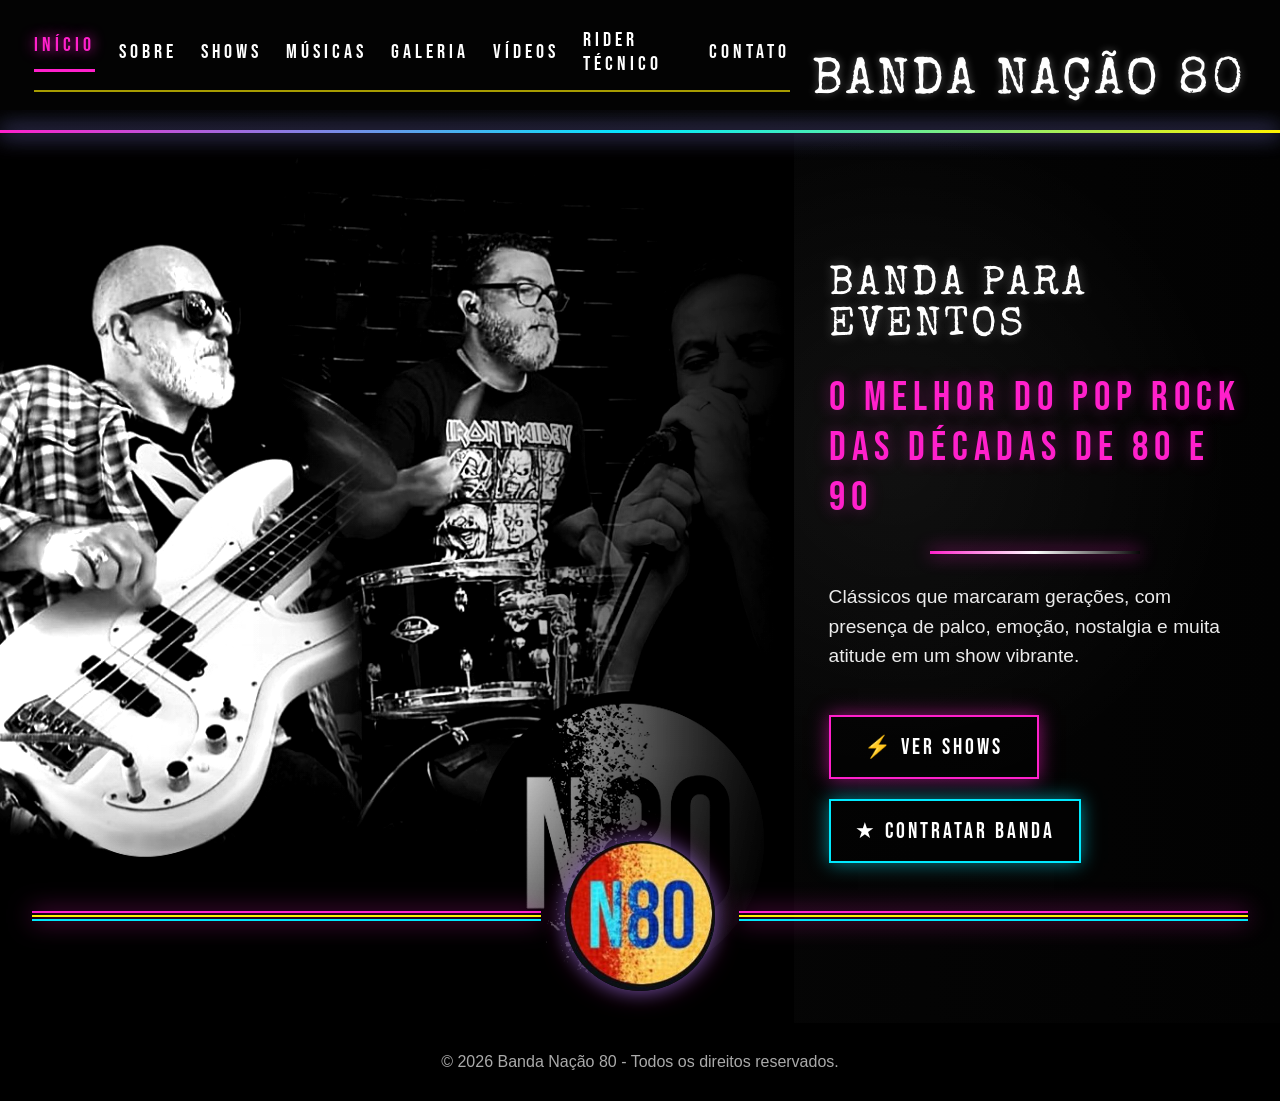
==== commit b1c46e28: "Add files via upload" ====
--- a/index.html
+++ b/index.html
@@ -14,6 +14,7 @@
       <a href="shows.html">Shows</a>
       <a href="musicas.html">Músicas</a>
       <a href="galeria.html">Galeria</a>
+      <a href="videos.html">Vídeos</a>
       <a href="rider.html">Rider Técnico</a>
       <a href="contato.html">Contato</a>
     </nav>
--- a/style.css
+++ b/style.css
@@ -2785,3 +2785,120 @@
     width: 100%;
   }
 }
+
+
+/* =========================
+   PÁGINA VÍDEOS - YOUTUBE
+========================= */
+
+.pagina-videos {
+  background:
+    linear-gradient(90deg, rgba(0,0,0,0.92), rgba(0,0,0,0.78)),
+    url('assets/foto-banda-home.jpeg');
+  background-size: cover;
+  background-position: center;
+  background-attachment: fixed;
+}
+
+.video-youtube-card {
+  max-width: 980px;
+  background: linear-gradient(135deg, rgba(0,0,0,0.88), rgba(0,0,0,0.70));
+  border: 1px solid rgba(0,234,255,0.58);
+  border-radius: 24px;
+  padding: 28px;
+  box-shadow:
+    0 0 26px rgba(0,234,255,0.18),
+    inset 0 0 20px rgba(255,255,255,0.02);
+}
+
+.video-youtube-card h2 {
+  font-family: 'Bebas Neue', sans-serif;
+  color: #fff200;
+  font-size: clamp(2.2rem, 4vw, 3.5rem);
+  letter-spacing: 4px;
+  text-transform: uppercase;
+  margin-bottom: 18px;
+}
+
+.youtube-box {
+  position: relative;
+  width: 100%;
+  aspect-ratio: 16 / 9;
+  border-radius: 18px;
+  overflow: hidden;
+  border: 1px solid rgba(255,32,203,0.52);
+  background: #000;
+  box-shadow: 0 0 22px rgba(255,32,203,0.18);
+  margin-bottom: 24px;
+}
+
+.youtube-box iframe {
+  width: 100%;
+  height: 100%;
+  display: block;
+}
+
+@media (max-width: 700px) {
+  .video-youtube-card {
+    padding: 20px;
+  }
+}
+
+
+/* =========================
+   CORREÇÃO MODAL FOTOS - GITHUB PAGES
+========================= */
+
+.modal-foto {
+  position: fixed;
+  inset: 0;
+  z-index: 9999;
+  display: none;
+  align-items: center;
+  justify-content: center;
+  padding: 28px;
+  background: rgba(0,0,0,0.88);
+  backdrop-filter: blur(8px);
+}
+
+.modal-foto.ativo {
+  display: flex;
+}
+
+.modal-foto img {
+  max-width: min(94vw, 1100px);
+  max-height: 88vh;
+  object-fit: contain;
+  border-radius: 18px;
+  border: 2px solid rgba(255,32,203,0.68);
+  box-shadow:
+    0 0 34px rgba(255,32,203,0.35),
+    0 0 30px rgba(0,234,255,0.18);
+  background: #000;
+}
+
+.fechar-modal {
+  position: fixed;
+  top: 24px;
+  right: 32px;
+  width: 52px;
+  height: 52px;
+  border-radius: 50%;
+  border: 2px solid rgba(255,255,255,0.85);
+  background: rgba(0,0,0,0.78);
+  color: #fff;
+  font-size: 2.4rem;
+  line-height: 1;
+  cursor: pointer;
+  z-index: 10000;
+  box-shadow: 0 0 18px rgba(255,32,203,0.35);
+}
+
+.fechar-modal:hover {
+  color: #fff200;
+  border-color: #fff200;
+}
+
+.modal-aberto {
+  overflow: hidden;
+}
